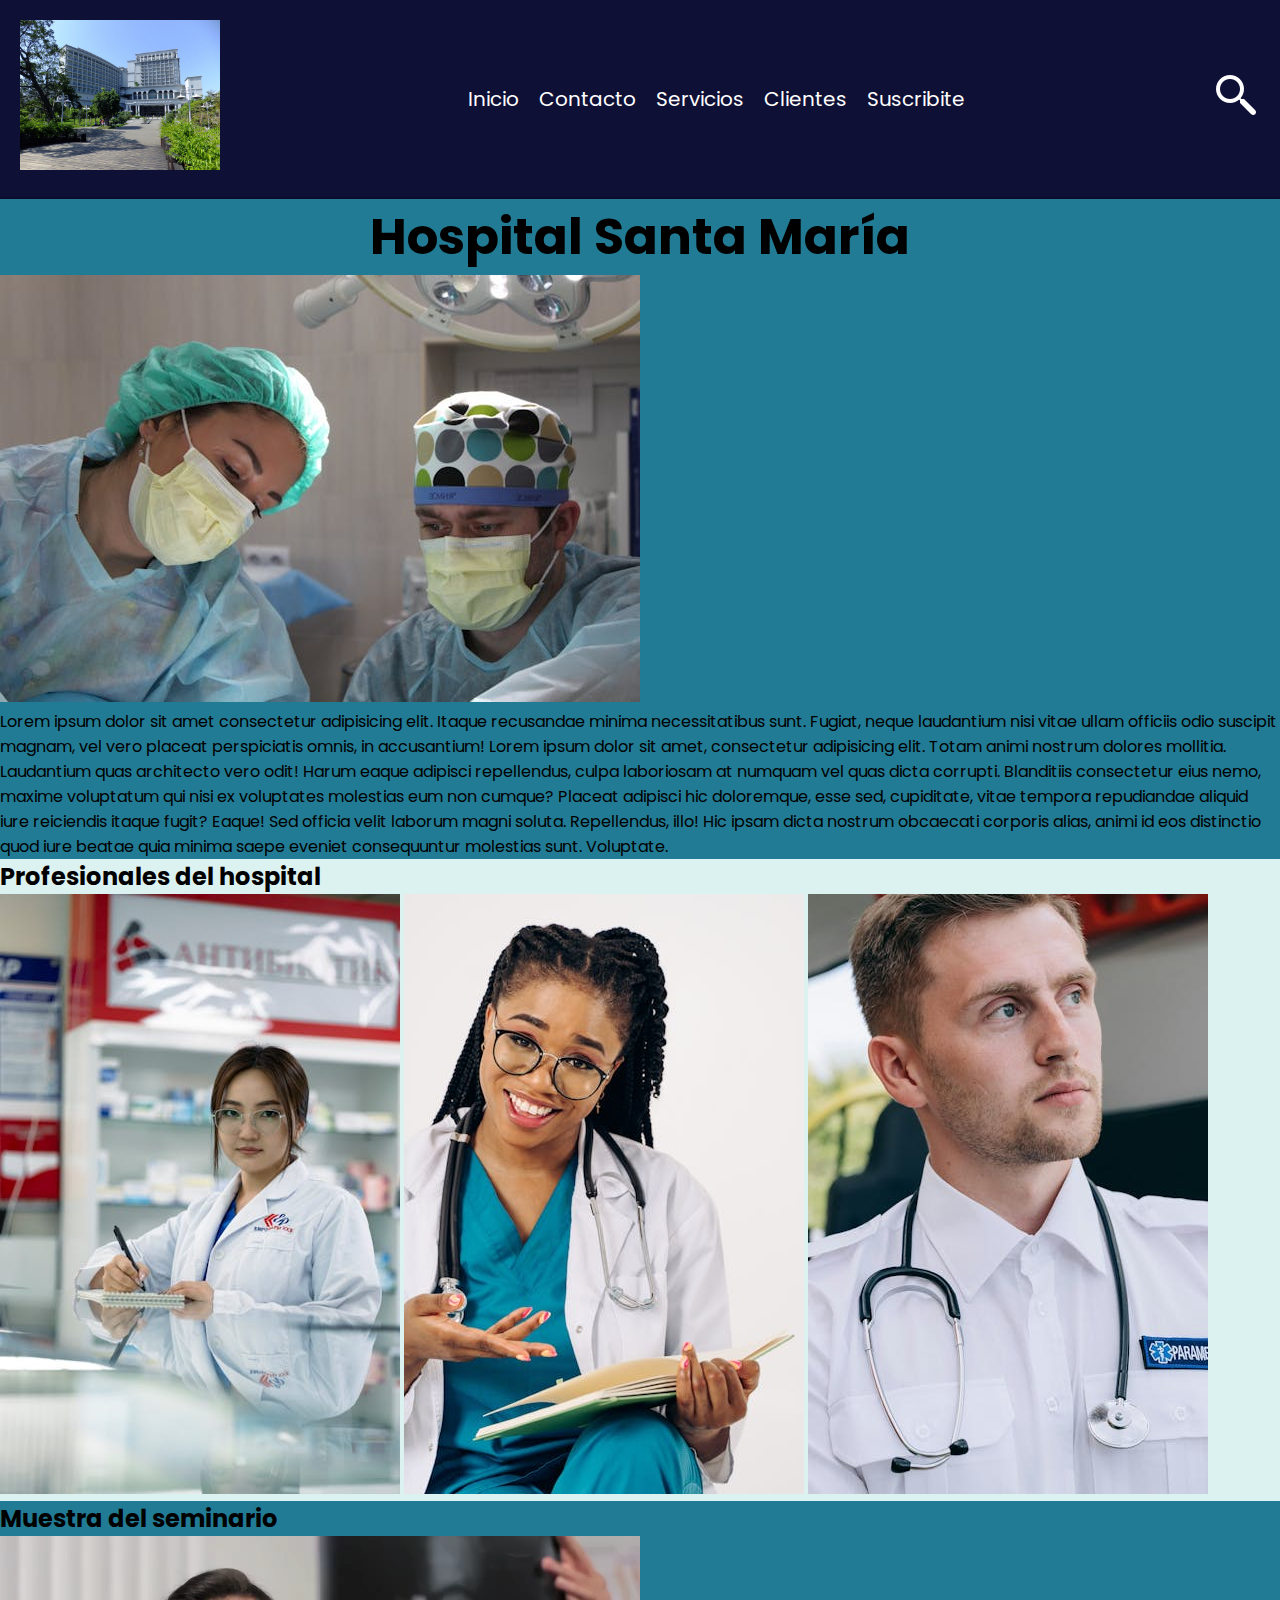
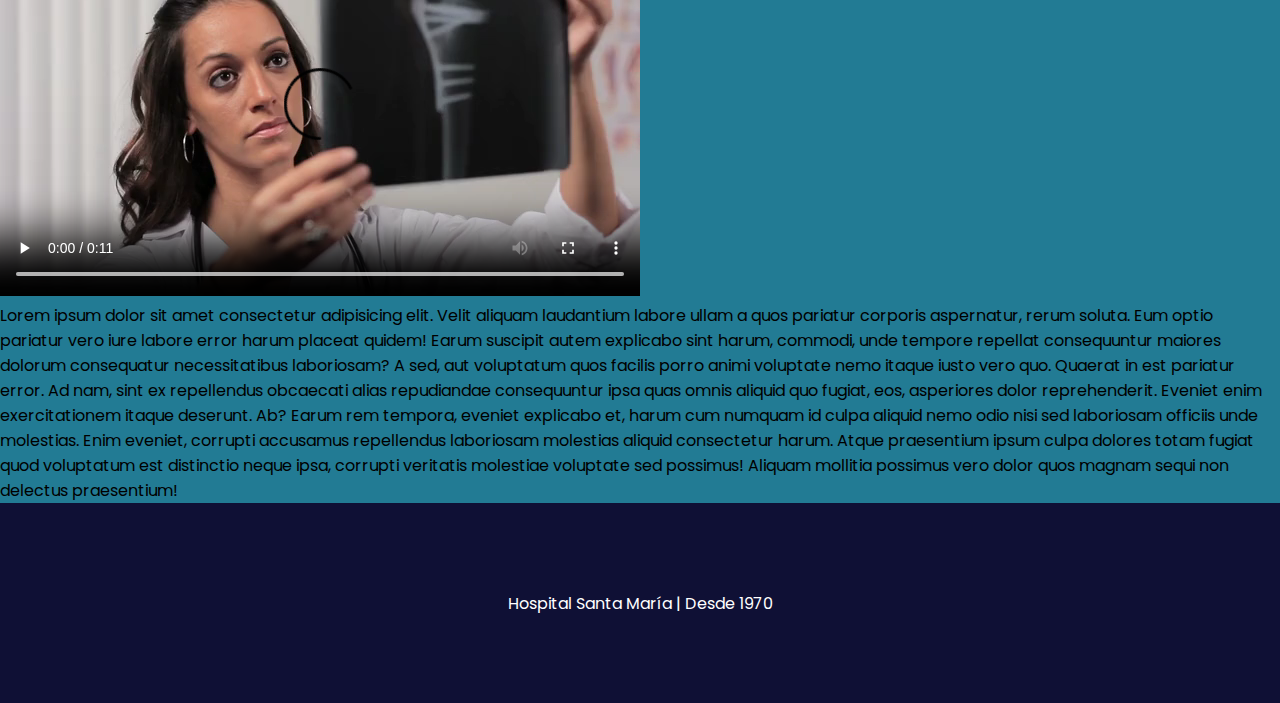
==== index.html @ 8d956631 "Arreglo del Nav" ====
<!DOCTYPE html>
<html lang="en">
<head>
    <meta charset="UTF-8">
    <meta name="viewport" content="width=device-width, initial-scale=1.0">
    <title>Inicio</title>
    <link rel="icon" href="./assets/img/favicon.png">
    <link rel="stylesheet" href="./css/styles.css">
</head>
<body>
    <header>
        <a href="#"><img src="./assets/img/logo.jpg" alt="logo"></a>
        <nav>
            <ul class="navbar">
                <li><a href="#">Inicio</a></li>
                <li><a href="./pages/contacto.html">Contacto</a></li>
                <li><a href="./pages/servicios.html">Servicios</a></li>
                <li><a href="./pages/clientes.html">Clientes</a></li>
                <li><a href="./pages/suscribite.html">Suscribite</a></li>
            </ul>
        </nav>
        <div>
            <img src="./assets/img/busqueda.png" alt="buscar">
        </div>
    </header>
    <main>
        <div class="section-index">
            <h1 class="title">Hospital Santa María</h1>
        </div>
        <section>
            <div class="background-1">
                <img src="./assets/img/carrousel.jpg" alt="fotos del hospital">
                <p>Lorem ipsum dolor sit amet consectetur adipisicing elit. Itaque recusandae minima necessitatibus sunt. Fugiat, neque laudantium nisi vitae ullam officiis odio suscipit magnam, vel vero placeat perspiciatis omnis, in accusantium! Lorem ipsum dolor sit amet, consectetur adipisicing elit. Totam animi nostrum dolores mollitia. Laudantium quas architecto vero odit! Harum eaque adipisci repellendus, culpa laboriosam at numquam vel quas dicta corrupti.
                Blanditiis consectetur eius nemo, maxime voluptatum qui nisi ex voluptates molestias eum non cumque? Placeat adipisci hic doloremque, esse sed, cupiditate, vitae tempora repudiandae aliquid iure reiciendis itaque fugit? Eaque!
                Sed officia velit laborum magni soluta. Repellendus, illo! Hic ipsam dicta nostrum obcaecati corporis alias, animi id eos distinctio quod iure beatae quia minima saepe eveniet consequuntur molestias sunt. Voluptate. </p>
            </div>
        </section>
        <section>
            <article>
                <div class="background-2">
                    <div class="sub-title">
                        <h2>Profesionales del hospital</h2>
                    </div>
                    <div>
                        <img src="./assets/img/medico1.jpg" alt="Medica del hospital">
                        <img src="./assets/img/medico2.jpg" alt="Medica del hospital">
                        <img src="./assets/img/medico3.jpg" alt="Medico del hospital">
                    </div>
                </div>
            </article>
            <article class="background-3" >
                <div>
                    <div>
                        <h2>Muestra del seminario</h2>
                    </div>
                    <div>
                        <video src="./assets/seminario.mp4" controls></video>
                        <p>Lorem ipsum dolor sit amet consectetur adipisicing elit. Velit aliquam laudantium labore ullam a quos pariatur corporis aspernatur, rerum soluta. Eum optio pariatur vero iure labore error harum placeat quidem!
                        Earum suscipit autem explicabo sint harum, commodi, unde tempore repellat consequuntur maiores dolorum consequatur necessitatibus laboriosam? A sed, aut voluptatum quos facilis porro animi voluptate nemo itaque iusto vero quo.
                        Quaerat in est pariatur error. Ad nam, sint ex repellendus obcaecati alias repudiandae consequuntur ipsa quas omnis aliquid quo fugiat, eos, asperiores dolor reprehenderit. Eveniet enim exercitationem itaque deserunt. Ab?
                        Earum rem tempora, eveniet explicabo et, harum cum numquam id culpa aliquid nemo odio nisi sed laboriosam officiis unde molestias. Enim eveniet, corrupti accusamus repellendus laboriosam molestias aliquid consectetur harum.
                        Atque praesentium ipsum culpa dolores totam fugiat quod voluptatum est distinctio neque ipsa, corrupti veritatis molestiae voluptate sed possimus! Aliquam mollitia possimus vero dolor quos magnam sequi non delectus praesentium!</p>
                    </div>
                </div>
            </article>
        </section>
    </main>
    <footer>
        <div>
            <p>Hospital Santa María | Desde 1970</p>
        </div>
    </footer>
</body>
</html>
---- css/styles.css ----
@import url('https://fonts.googleapis.com/css2?family=Poppins:ital,wght@0,100;0,200;0,300;0,400;0,500;0,600;0,700;0,800;0,900;1,100;1,200;1,300;1,400;1,500;1,600;1,700;1,800;1,900&display=swap');

* {
    margin: 0;
    padding: 0;
    box-sizing: border-box;
}

/* font-family: "Poppins", sans-serif; */

body {
    font-family: "Poppins", sans-serif;

}

/* estilos del header */

header {
    display: flex;
    /* justify-content: space-around; */
    justify-content: space-between;
    align-items: center;
    /* padding-bottom: 20px 0px; */
    padding: 20px 20px;
    border-bottom: 2px solid rgba(0, 0, 0, 0.196);
    background-color: #0F1035;
}

header a img {
    width: 12.5rem;
}

.navbar {
    display: flex;
    gap: 1.25rem;
    list-style: none;
}

.navbar li a {
    text-decoration: none;
    color: white;
    font-size: 1.25rem;
}

/* a {
    text-decoration: none;
    color: white;
}

header {
    background-color: #0F1035;
}

.navbar ul {
    display: flex;
    justify-content: right;
    list-style-type: none;
}

.navbar ul li a{
    padding: 14px 16px;
    color: white;
}

header img {
    width: 18.75rem;
    height: fit-content;
}
 */

/* / cierre estilos del header */

/* estilos del main */

.title {
    background-color: #227B94;
    text-align: center;
    font-size: 3.125rem;
}

/* index */

.background-1 {
    background-color: #227B94;
}

.background-2 {
    background-color: #DCF2F1;
}

.background-3 {
    background-color: #227B94;
}

.sub-title1 {
    text-align: center;
}

/* /index */

/* botones */

button {
    padding-top: 10px;
    padding-right: 20px;
    padding-bottom: 10px;
    padding-left: 20px;
    background-color: steelblue;
    color: white;
    border-radius: 6px;
    border: none;
}
/* /botones */

/* clientes */
.title-blog {
    font-size: 30px;
    text-align: center;
}
.blog {
    background-color: #DCF2F1;
}

/* /clientes */

/* servicios */
.form-service {
    padding-bottom: 1.875rem;
}

/* /servicios */

/* formularios */
.form {
    background-color: #C4D7E0;
}
/* /formularios */

/* suscribite */
.form-suscribe {
    background-color: #227B94;
}

.form-suscribe h2 {
    text-align: center;
}

.form-suscribe span {
    display: block;
}
.form-suscribe .email {
    display: block;
}

.form-suscribe .password {
    display: block;
}

.form-suscribe div {
    display: inline;
}
/* /suscribite */


/* /cierre estilos del main */

/* estilos del footer */

footer {
    background-color: #0F1035;
    display: flex;
    align-items: center;
    justify-content: center;
    color: white;
    height: 12.5rem;
}

/* /cierre estilos del footer */
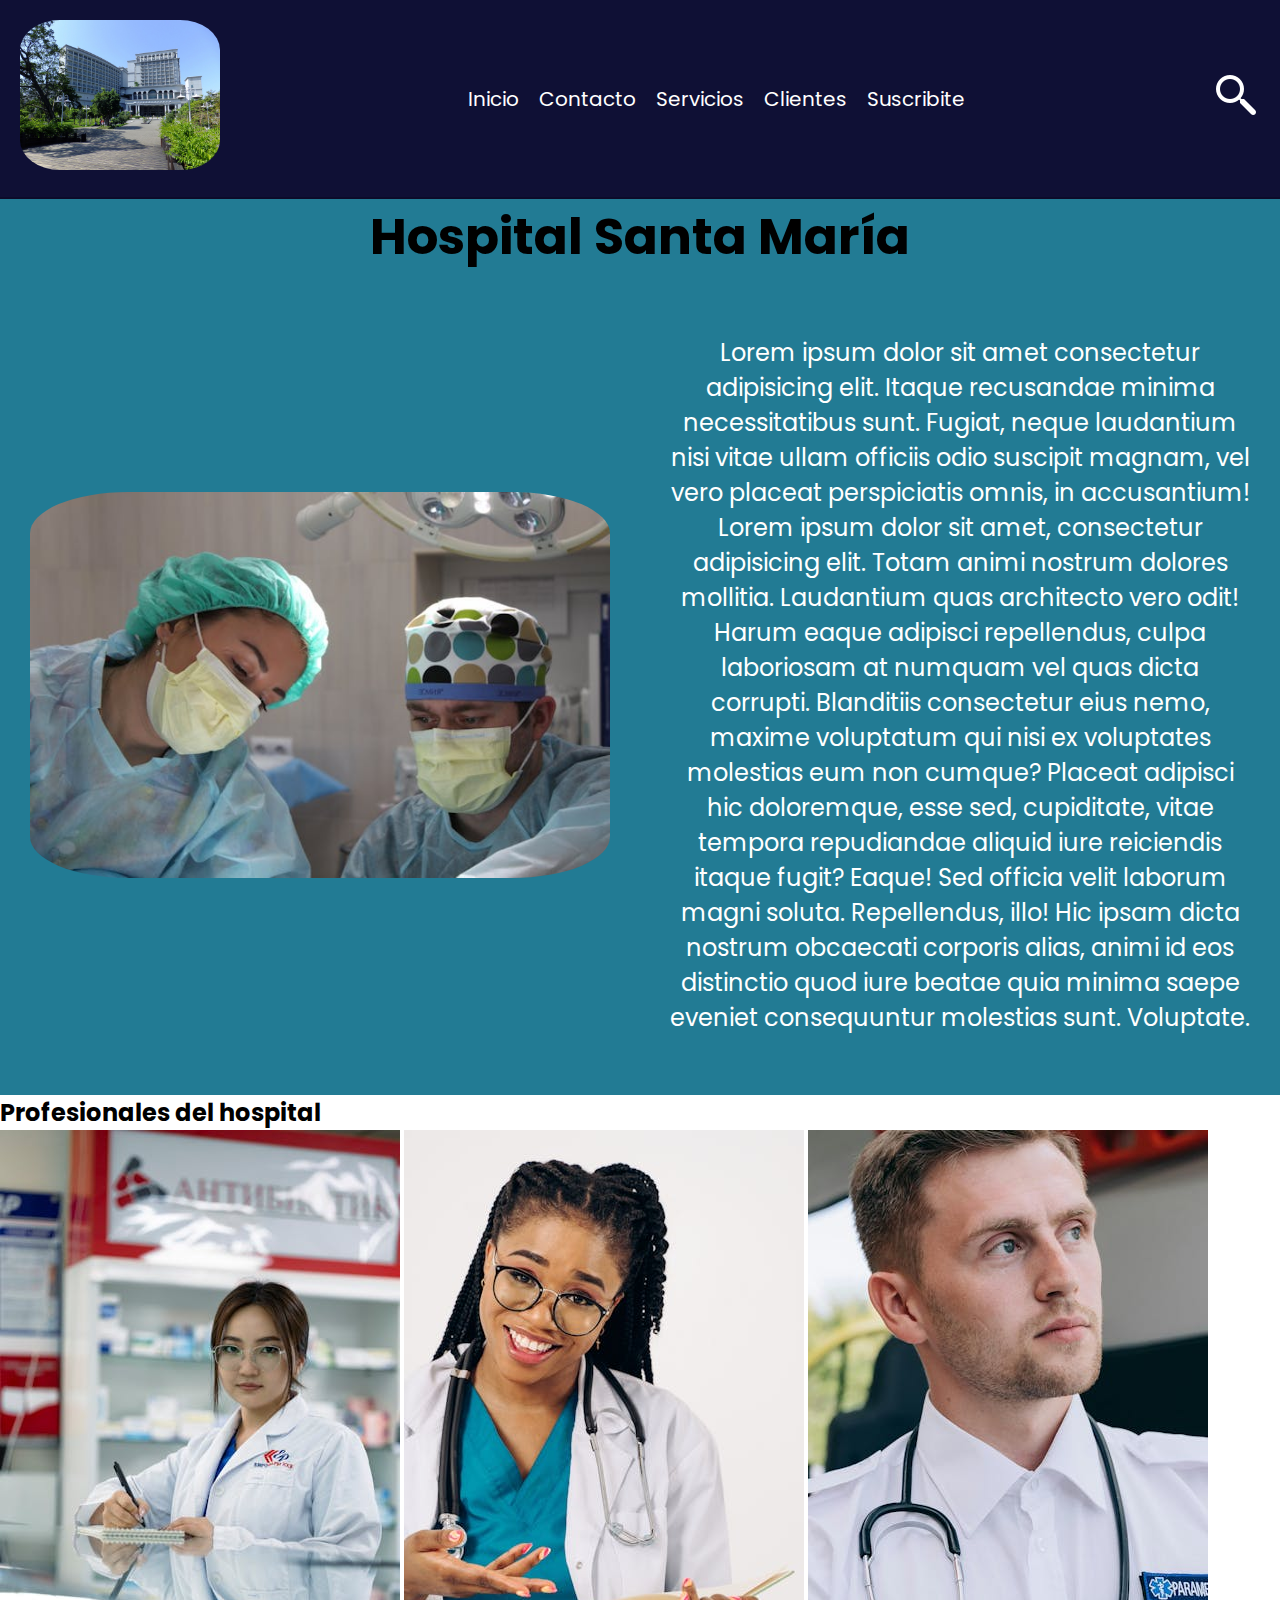
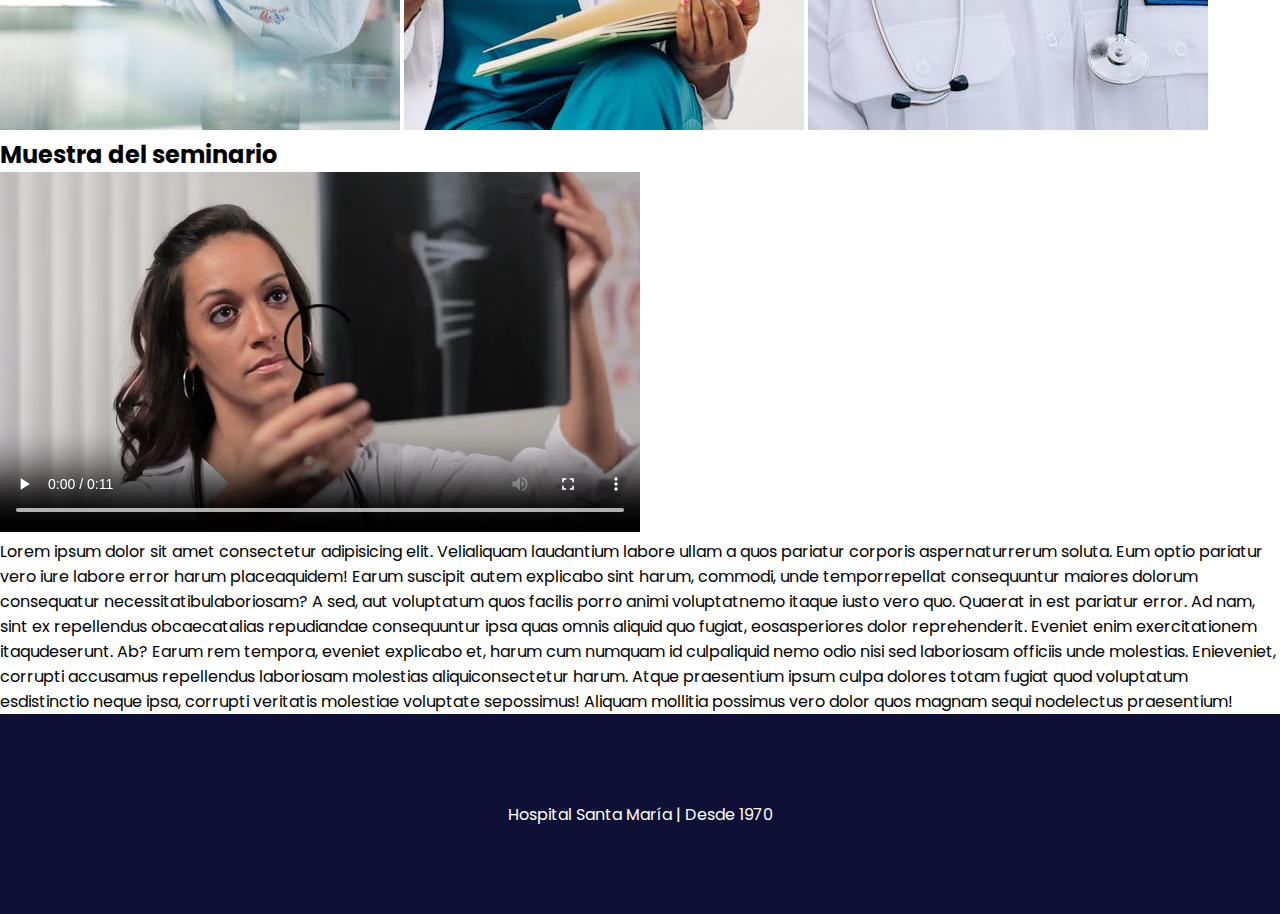
==== commit afcb3463: "Estilos al primer section del main" ====
--- a/index.html
+++ b/index.html
@@ -27,41 +27,27 @@
         <div class="section-index">
             <h1 class="title">Hospital Santa María</h1>
         </div>
-        <section>
-            <div class="background-1">
+        <section class="section-main1">
                 <img src="./assets/img/carrousel.jpg" alt="fotos del hospital">
                 <p>Lorem ipsum dolor sit amet consectetur adipisicing elit. Itaque recusandae minima necessitatibus sunt. Fugiat, neque laudantium nisi vitae ullam officiis odio suscipit magnam, vel vero placeat perspiciatis omnis, in accusantium! Lorem ipsum dolor sit amet, consectetur adipisicing elit. Totam animi nostrum dolores mollitia. Laudantium quas architecto vero odit! Harum eaque adipisci repellendus, culpa laboriosam at numquam vel quas dicta corrupti.
                 Blanditiis consectetur eius nemo, maxime voluptatum qui nisi ex voluptates molestias eum non cumque? Placeat adipisci hic doloremque, esse sed, cupiditate, vitae tempora repudiandae aliquid iure reiciendis itaque fugit? Eaque!
                 Sed officia velit laborum magni soluta. Repellendus, illo! Hic ipsam dicta nostrum obcaecati corporis alias, animi id eos distinctio quod iure beatae quia minima saepe eveniet consequuntur molestias sunt. Voluptate. </p>
-            </div>
         </section>
-        <section>
+        <section class="section-main2">
+            <article class="galeria-grid">
+                <h2>Profesionales del hospital</h2>
+                <img src="./assets/img/medico1.jpg" alt="Medica del hospital">
+                <img src="./assets/img/medico2.jpg" alt="Medica del hospital">
+                <img src="./assets/img/medico3.jpg" alt="Medico del hospital">
+            </article>
             <article>
-                <div class="background-2">
-                    <div class="sub-title">
-                        <h2>Profesionales del hospital</h2>
-                    </div>
-                    <div>
-                        <img src="./assets/img/medico1.jpg" alt="Medica del hospital">
-                        <img src="./assets/img/medico2.jpg" alt="Medica del hospital">
-                        <img src="./assets/img/medico3.jpg" alt="Medico del hospital">
-                    </div>
-                </div>
-            </article>
-            <article class="background-3" >
-                <div>
-                    <div>
-                        <h2>Muestra del seminario</h2>
-                    </div>
-                    <div>
-                        <video src="./assets/seminario.mp4" controls></video>
-                        <p>Lorem ipsum dolor sit amet consectetur adipisicing elit. Velit aliquam laudantium labore ullam a quos pariatur corporis aspernatur, rerum soluta. Eum optio pariatur vero iure labore error harum placeat quidem!
-                        Earum suscipit autem explicabo sint harum, commodi, unde tempore repellat consequuntur maiores dolorum consequatur necessitatibus laboriosam? A sed, aut voluptatum quos facilis porro animi voluptate nemo itaque iusto vero quo.
-                        Quaerat in est pariatur error. Ad nam, sint ex repellendus obcaecati alias repudiandae consequuntur ipsa quas omnis aliquid quo fugiat, eos, asperiores dolor reprehenderit. Eveniet enim exercitationem itaque deserunt. Ab?
-                        Earum rem tempora, eveniet explicabo et, harum cum numquam id culpa aliquid nemo odio nisi sed laboriosam officiis unde molestias. Enim eveniet, corrupti accusamus repellendus laboriosam molestias aliquid consectetur harum.
-                        Atque praesentium ipsum culpa dolores totam fugiat quod voluptatum est distinctio neque ipsa, corrupti veritatis molestiae voluptate sed possimus! Aliquam mollitia possimus vero dolor quos magnam sequi non delectus praesentium!</p>
-                    </div>
-                </div>
+                <h2>Muestra del seminario</h2>
+                <video src="./assets/seminario.mp4" controls></video>
+                <p>Lorem ipsum dolor sit amet consectetur adipisicing elit. Velialiquam laudantium labore ullam a quos pariatur corporis aspernaturrerum soluta. Eum optio pariatur vero iure labore error harum placeaquidem!
+                Earum suscipit autem explicabo sint harum, commodi, unde temporrepellat consequuntur maiores dolorum consequatur necessitatibulaboriosam? A sed, aut voluptatum quos facilis porro animi voluptatnemo itaque iusto vero quo.
+                Quaerat in est pariatur error. Ad nam, sint ex repellendus obcaecatalias repudiandae consequuntur ipsa quas omnis aliquid quo fugiat, eosasperiores dolor reprehenderit. Eveniet enim exercitationem itaqudeserunt. Ab?
+                Earum rem tempora, eveniet explicabo et, harum cum numquam id culpaliquid nemo odio nisi sed laboriosam officiis unde molestias. Enieveniet, corrupti accusamus repellendus laboriosam molestias aliquiconsectetur harum.
+                Atque praesentium ipsum culpa dolores totam fugiat quod voluptatum esdistinctio neque ipsa, corrupti veritatis molestiae voluptate sepossimus! Aliquam mollitia possimus vero dolor quos magnam sequi nodelectus praesentium!</p>
             </article>
         </section>
     </main>
--- a/css/styles.css
+++ b/css/styles.css
@@ -17,10 +17,8 @@
 
 header {
     display: flex;
-    /* justify-content: space-around; */
     justify-content: space-between;
     align-items: center;
-    /* padding-bottom: 20px 0px; */
     padding: 20px 20px;
     border-bottom: 2px solid rgba(0, 0, 0, 0.196);
     background-color: #0F1035;
@@ -28,6 +26,7 @@
 
 header a img {
     width: 12.5rem;
+    border-radius: 20%;
 }
 
 .navbar {
@@ -42,31 +41,6 @@
     font-size: 1.25rem;
 }
 
-/* a {
-    text-decoration: none;
-    color: white;
-}
-
-header {
-    background-color: #0F1035;
-}
-
-.navbar ul {
-    display: flex;
-    justify-content: right;
-    list-style-type: none;
-}
-
-.navbar ul li a{
-    padding: 14px 16px;
-    color: white;
-}
-
-header img {
-    width: 18.75rem;
-    height: fit-content;
-}
- */
 
 /* / cierre estilos del header */
 
@@ -80,7 +54,30 @@
 
 /* index */
 
-.background-1 {
+.section-main1 {
+    width: 100%;
+    height: auto;
+    display: flex;
+    align-items: center;
+    background-color: #227B94;
+}
+
+.section-main1 p{
+    width: 50%;
+    text-align: center;
+    padding: 60px 30px;
+    color: white;
+    font-size: x-large;
+}
+
+.section-main1 img {
+    width: 50%;
+    padding: 60px 30px;
+    border-radius: 20%;
+}
+
+
+/* .background-1 {
     background-color: #227B94;
 }
 
@@ -94,7 +91,7 @@
 
 .sub-title1 {
     text-align: center;
-}
+} */
 
 /* /index */
 
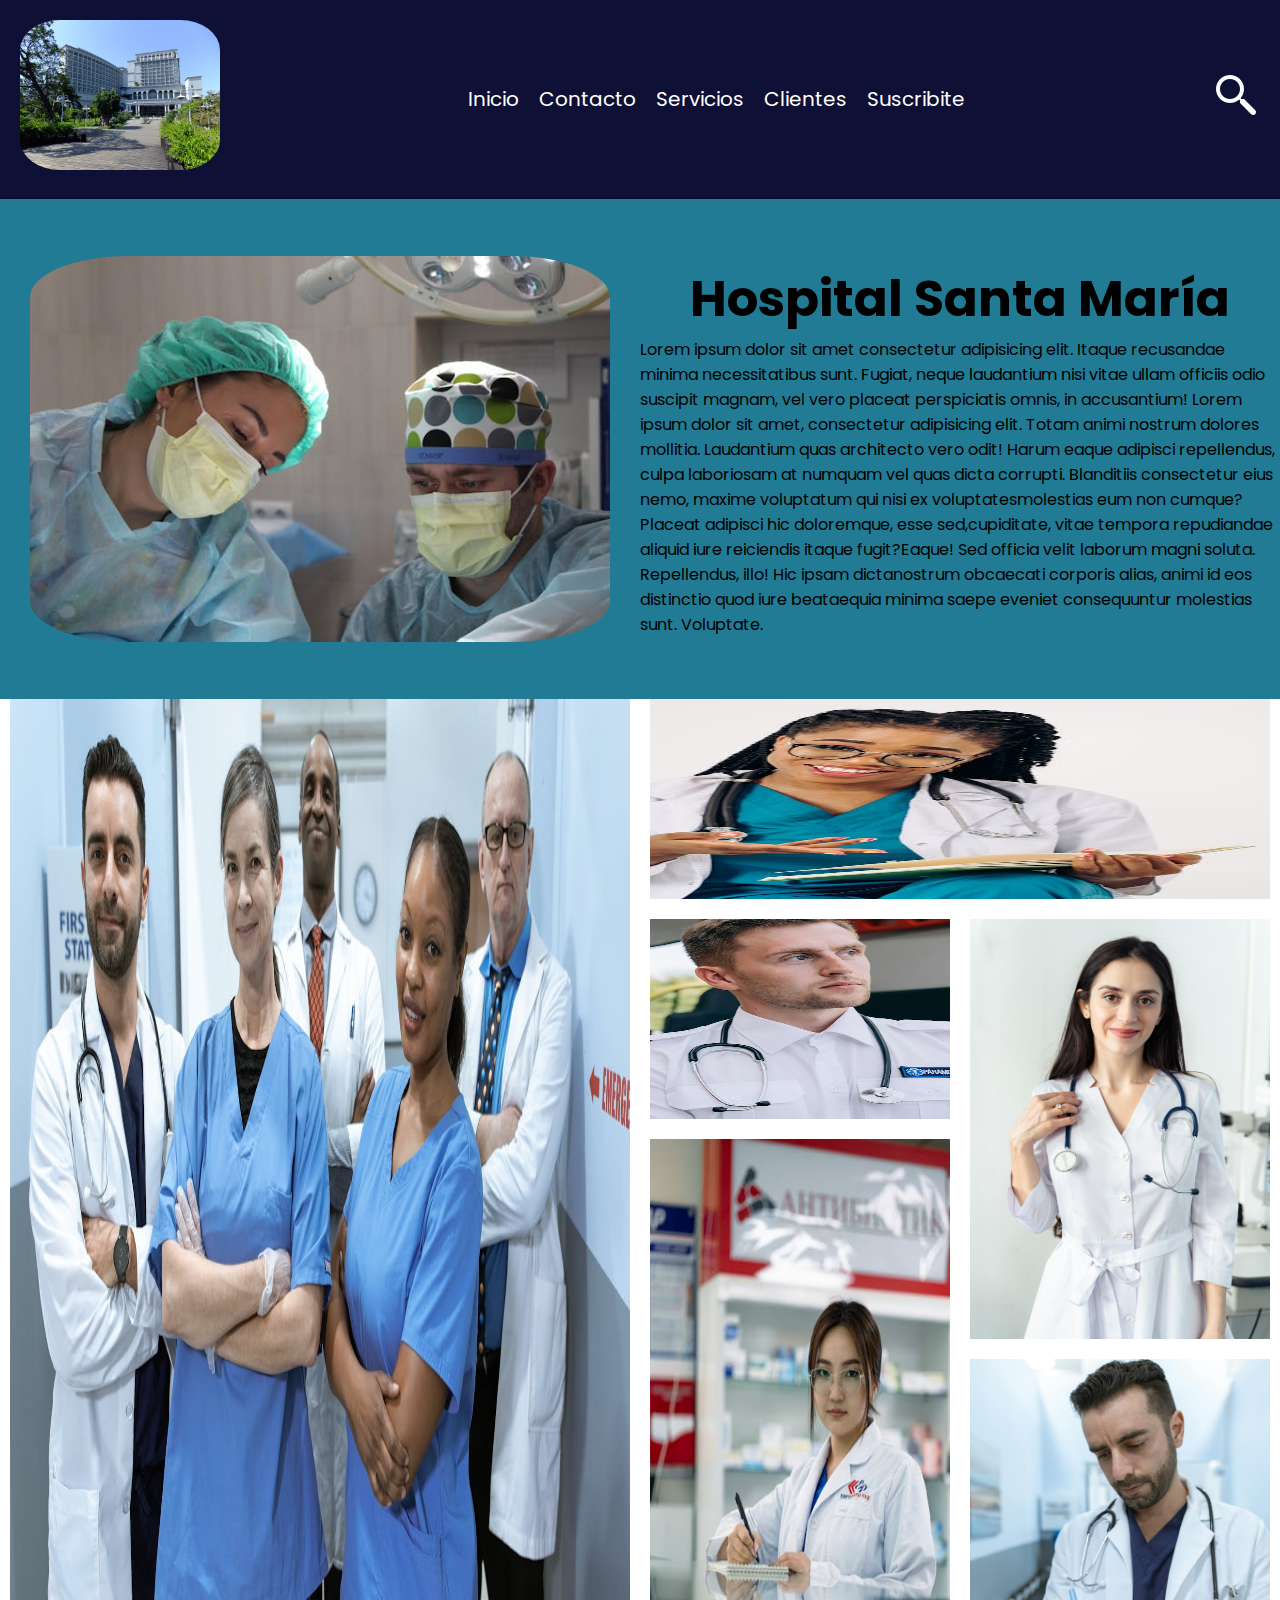
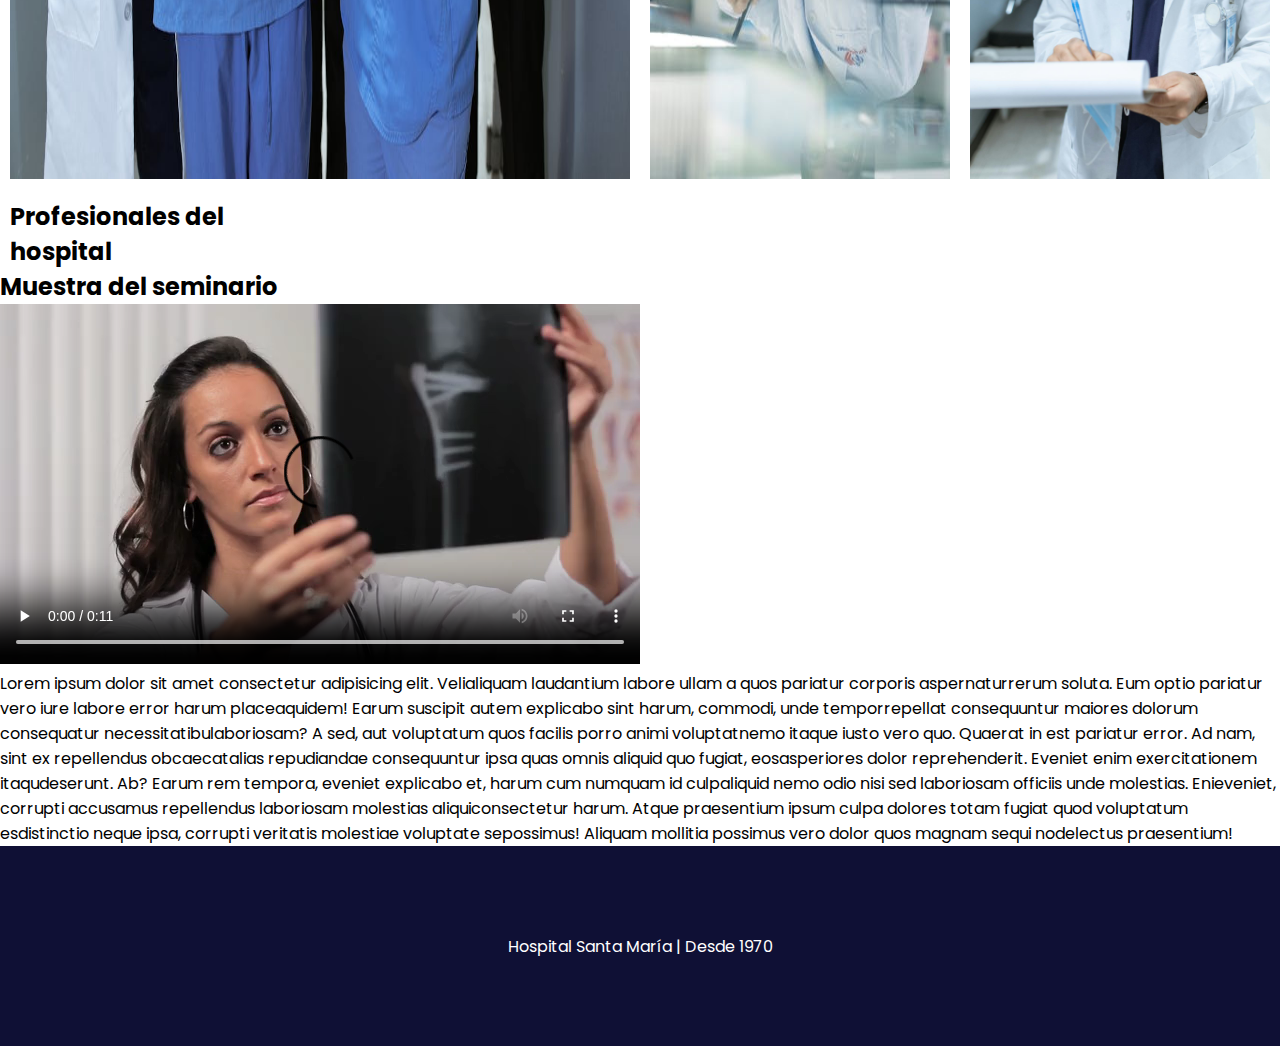
==== commit 80705343: "arregle la posicion de la img y agregue un div" ====
--- a/index.html
+++ b/index.html
@@ -24,21 +24,26 @@
         </div>
     </header>
     <main>
-        <div class="section-index">
-            <h1 class="title">Hospital Santa María</h1>
-        </div>
+        <!-- <div class="section-index">
+        </div> -->
         <section class="section-main1">
-                <img src="./assets/img/carrousel.jpg" alt="fotos del hospital">
+            <img src="./assets/img/carrousel.jpg" alt="fotos del hospital">
+            <div>
+                <h1 class="title">Hospital Santa María</h1>
                 <p>Lorem ipsum dolor sit amet consectetur adipisicing elit. Itaque recusandae minima necessitatibus sunt. Fugiat, neque laudantium nisi vitae ullam officiis odio suscipit magnam, vel vero placeat perspiciatis omnis, in accusantium! Lorem ipsum dolor sit amet, consectetur adipisicing elit. Totam animi nostrum dolores mollitia. Laudantium quas architecto vero odit! Harum eaque adipisci repellendus, culpa laboriosam at numquam vel quas dicta corrupti.
-                Blanditiis consectetur eius nemo, maxime voluptatum qui nisi ex voluptates molestias eum non cumque? Placeat adipisci hic doloremque, esse sed, cupiditate, vitae tempora repudiandae aliquid iure reiciendis itaque fugit? Eaque!
-                Sed officia velit laborum magni soluta. Repellendus, illo! Hic ipsam dicta nostrum obcaecati corporis alias, animi id eos distinctio quod iure beatae quia minima saepe eveniet consequuntur molestias sunt. Voluptate. </p>
+                Blanditiis consectetur eius nemo, maxime voluptatum qui nisi ex voluptatesmolestias eum non cumque? Placeat adipisci hic doloremque, esse sed,cupiditate, vitae tempora repudiandae aliquid iure reiciendis itaque fugit?Eaque!
+                Sed officia velit laborum magni soluta. Repellendus, illo! Hic ipsam dictanostrum obcaecati corporis alias, animi id eos distinctio quod iure beataequia minima saepe eveniet consequuntur molestias sunt. Voluptate. </p>
+            </div>
         </section>
         <section class="section-main2">
             <article class="galeria-grid">
                 <h2>Profesionales del hospital</h2>
-                <img src="./assets/img/medico1.jpg" alt="Medica del hospital">
-                <img src="./assets/img/medico2.jpg" alt="Medica del hospital">
-                <img src="./assets/img/medico3.jpg" alt="Medico del hospital">
+                <img src="./assets/img/medico1.jpg" alt="Medica del hospital" class="img-1">
+                <img src="./assets/img/medico2.jpg" alt="Medica del hospital" class="img-2">
+                <img src="./assets/img/medico3.jpg" alt="Medico del hospital" class="img-3">
+                <img src="./assets/img/medico4.jpg" alt="Medico del hospital" class="img-4">
+                <img src="./assets/img/medico5.jpg" alt="Medico del hospital" class="img-5">
+                <img src="./assets/img/medico6.jpg" alt="Medico del hospital" class="img-6">
             </article>
             <article>
                 <h2>Muestra del seminario</h2>
--- a/css/styles.css
+++ b/css/styles.css
@@ -55,25 +55,58 @@
 /* index */
 
 .section-main1 {
+    display: flex;
     width: 100%;
-    height: auto;
-    display: flex;
+    height: 31.25rem;
+    justify-content: center;
     align-items: center;
     background-color: #227B94;
-}
-
-.section-main1 p{
-    width: 50%;
-    text-align: center;
-    padding: 60px 30px;
-    color: white;
-    font-size: x-large;
 }
 
 .section-main1 img {
     width: 50%;
     padding: 60px 30px;
     border-radius: 20%;
+}
+
+.galeria-grid {
+    display: grid;
+    grid-template-columns: repeat(4,300px);
+    grid-template-rows: repeat(5,200px);
+    justify-content: center;
+    grid-template-areas: 
+
+    "img-1 img-1 img-2 img-2"
+    "img-1 img-1 img-3 img-4"
+    "img-1 img-1 img-5 img-4"
+    "img-1 img-1 img-5 img-6"
+    "img-1 img-1 img-5 img-6"
+    ;
+    gap: 1.25rem;
+}
+
+.galeria-grid img {
+    width: 100%;
+    height: 100%;
+    object-fit: coverS;
+}
+.img-1 {
+grid-area: img-1;   
+}
+.img-2 {
+grid-area: img-2;
+}
+.img-3 {
+grid-area: img-3;
+}
+.img-4 {
+grid-area: img-4;
+}
+.img-5 {
+grid-area: img-5;
+}
+.img-6 {
+grid-area: img-6;
 }
 
 
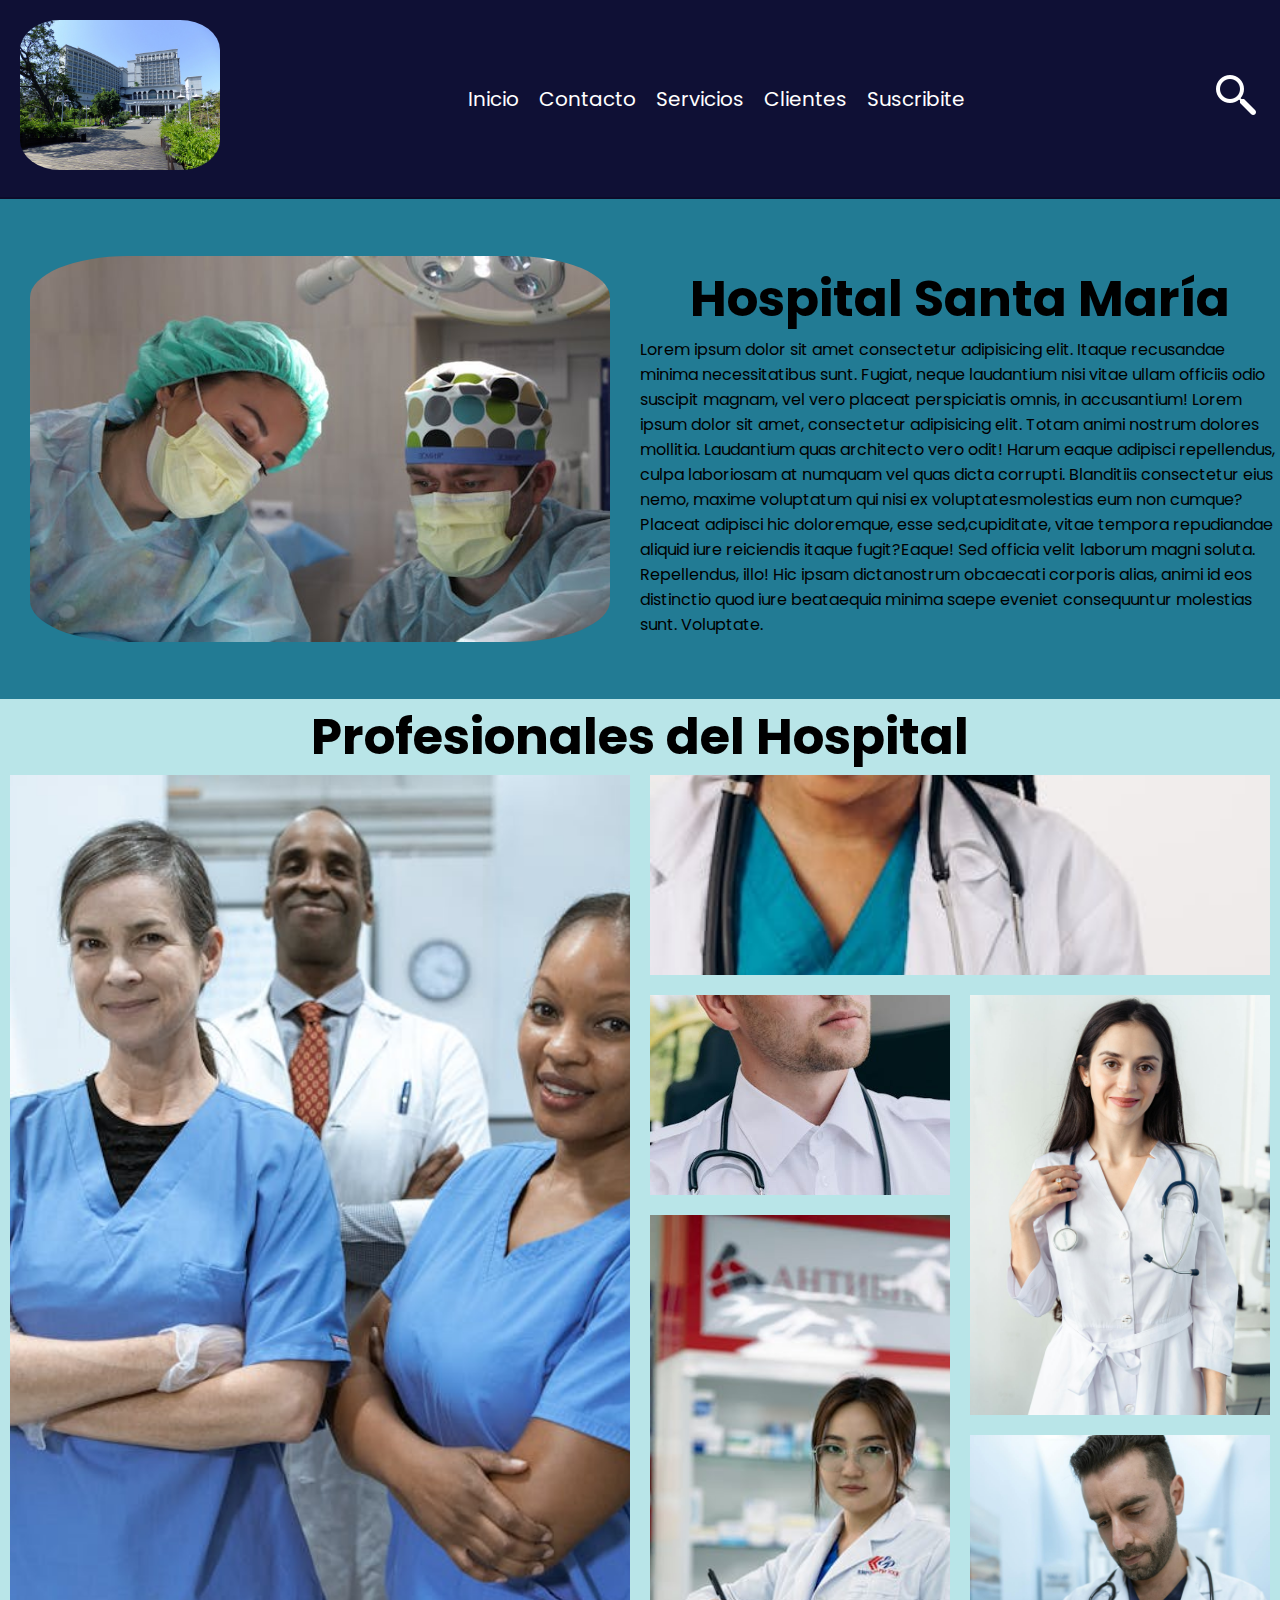
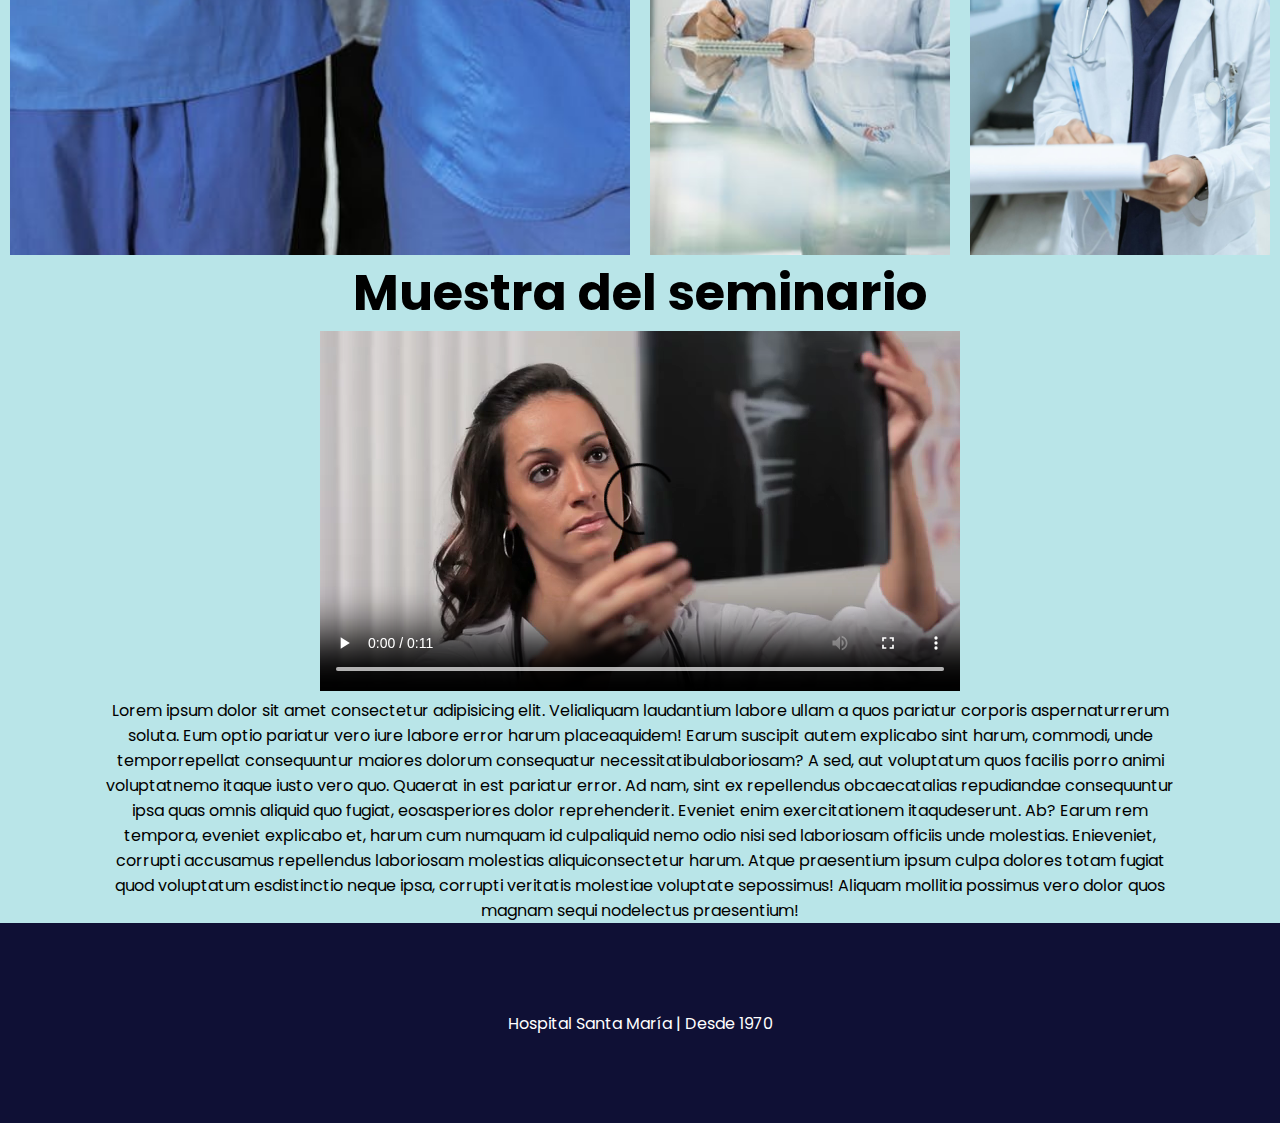
==== commit e4a09659: "estilos nuevos y cambios en el html del main" ====
--- a/index.html
+++ b/index.html
@@ -36,23 +36,25 @@
             </div>
         </section>
         <section class="section-main2">
-            <article class="galeria-grid">
-                <h2>Profesionales del hospital</h2>
+            <h2>Profesionales del Hospital</h2>
+            <div class="galeria-grid">
                 <img src="./assets/img/medico1.jpg" alt="Medica del hospital" class="img-1">
                 <img src="./assets/img/medico2.jpg" alt="Medica del hospital" class="img-2">
                 <img src="./assets/img/medico3.jpg" alt="Medico del hospital" class="img-3">
                 <img src="./assets/img/medico4.jpg" alt="Medico del hospital" class="img-4">
                 <img src="./assets/img/medico5.jpg" alt="Medico del hospital" class="img-5">
                 <img src="./assets/img/medico6.jpg" alt="Medico del hospital" class="img-6">
-            </article>
+            </div>
             <article>
                 <h2>Muestra del seminario</h2>
-                <video src="./assets/seminario.mp4" controls></video>
-                <p>Lorem ipsum dolor sit amet consectetur adipisicing elit. Velialiquam laudantium labore ullam a quos pariatur corporis aspernaturrerum soluta. Eum optio pariatur vero iure labore error harum placeaquidem!
-                Earum suscipit autem explicabo sint harum, commodi, unde temporrepellat consequuntur maiores dolorum consequatur necessitatibulaboriosam? A sed, aut voluptatum quos facilis porro animi voluptatnemo itaque iusto vero quo.
-                Quaerat in est pariatur error. Ad nam, sint ex repellendus obcaecatalias repudiandae consequuntur ipsa quas omnis aliquid quo fugiat, eosasperiores dolor reprehenderit. Eveniet enim exercitationem itaqudeserunt. Ab?
-                Earum rem tempora, eveniet explicabo et, harum cum numquam id culpaliquid nemo odio nisi sed laboriosam officiis unde molestias. Enieveniet, corrupti accusamus repellendus laboriosam molestias aliquiconsectetur harum.
-                Atque praesentium ipsum culpa dolores totam fugiat quod voluptatum esdistinctio neque ipsa, corrupti veritatis molestiae voluptate sepossimus! Aliquam mollitia possimus vero dolor quos magnam sequi nodelectus praesentium!</p>
+                <div class="seminario">
+                    <video src="./assets/seminario.mp4" controls></video>
+                    <p>Lorem ipsum dolor sit amet consectetur adipisicing elit. Velialiquam laudantium labore ullam a quos pariatur corporis aspernaturrerum soluta. Eum optio pariatur vero iure labore error harum placeaquidem!
+                    Earum suscipit autem explicabo sint harum, commodi, unde temporrepellat consequuntur maiores dolorum consequatur necessitatibulaboriosam? A sed, aut voluptatum quos facilis porro animi voluptatnemo itaque iusto vero quo.
+                    Quaerat in est pariatur error. Ad nam, sint ex repellendus obcaecatalias repudiandae consequuntur ipsa quas omnis aliquid quo fugiat, eosasperiores dolor reprehenderit. Eveniet enim exercitationem itaqudeserunt. Ab?
+                    Earum rem tempora, eveniet explicabo et, harum cum numquam id culpaliquid nemo odio nisi sed laboriosam officiis unde molestias. Enieveniet, corrupti accusamus repellendus laboriosam molestias aliquiconsectetur harum.
+                    Atque praesentium ipsum culpa dolores totam fugiat quod voluptatum esdistinctio neque ipsa, corrupti veritatis molestiae voluptate sepossimus! Aliquam mollitia possimus vero dolor quos magnam sequi nodelectus praesentium!</p>
+                </div>
             </article>
         </section>
     </main>
--- a/css/styles.css
+++ b/css/styles.css
@@ -53,6 +53,10 @@
 }
 
 /* index */
+
+main {
+    background-color: #B9E5E8;
+}
 
 .section-main1 {
     display: flex;
@@ -85,46 +89,45 @@
     gap: 1.25rem;
 }
 
+.img-1 {
+    grid-area: img-1;   
+}
+.img-2 {
+    grid-area: img-2;
+}
+.img-3 {
+    grid-area: img-3;
+}
+.img-4 {
+    grid-area: img-4;
+}
+.img-5 {
+    grid-area: img-5;
+}
+.img-6 {
+    grid-area: img-6;
+}
+
 .galeria-grid img {
     width: 100%;
     height: 100%;
-    object-fit: coverS;
-}
-.img-1 {
-grid-area: img-1;   
-}
-.img-2 {
-grid-area: img-2;
-}
-.img-3 {
-grid-area: img-3;
-}
-.img-4 {
-grid-area: img-4;
-}
-.img-5 {
-grid-area: img-5;
-}
-.img-6 {
-grid-area: img-6;
-}
-
-
-/* .background-1 {
-    background-color: #227B94;
-}
-
-.background-2 {
-    background-color: #DCF2F1;
-}
-
-.background-3 {
-    background-color: #227B94;
-}
-
-.sub-title1 {
-    text-align: center;
-} */
+    object-fit: cover;
+}
+
+.section-main2 h2 {
+    display: flex;
+    justify-content: center;
+    align-items: center;
+    font-size: 3.125rem;
+}
+
+.seminario {
+    display: block;
+    width: 67.5rem;
+    margin-left: auto;
+    margin-right: auto;
+    text-align: center;
+}
 
 /* /index */
 
